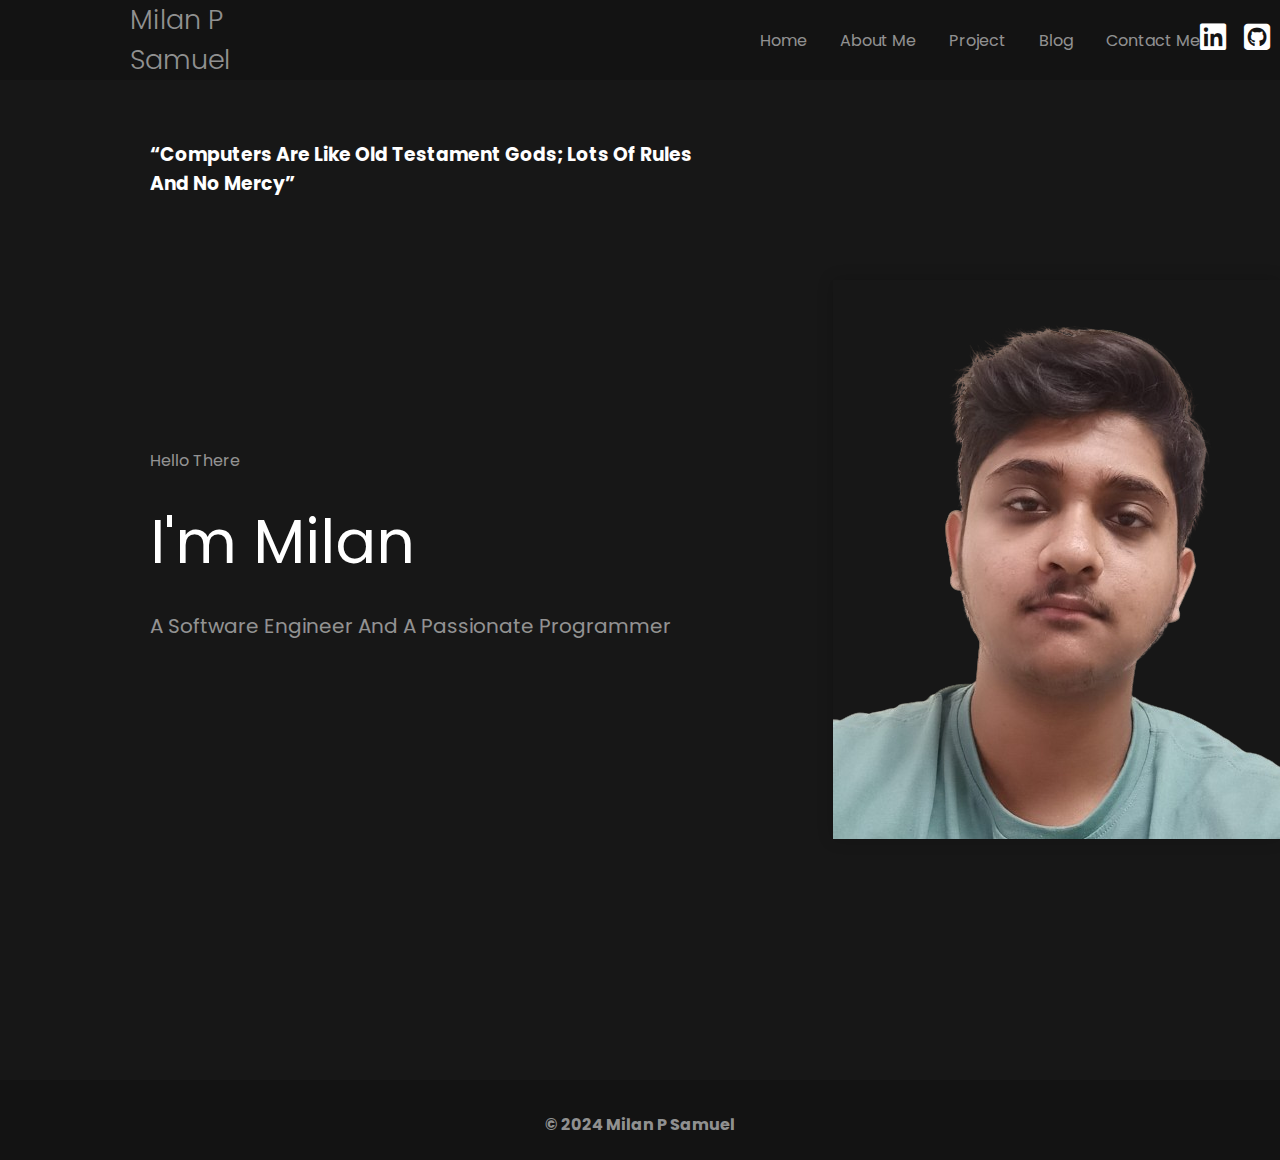
==== index.html @ ff263776 "Add files via upload" ====
<!DOCTYPE html>
<html lang="en">
<head>
    <meta charset="UTF-8">
    <meta name="viewport" content="width=device-width, initial-scale=1.0">
    <title>Portfolio Project</title>
    <link rel="stylesheet" href="style.css">
    <link href="https://fonts.googleapis.com/css2?family=Poppins:wght@300;400;600;700&display=swap" rel="stylesheet">
    <link rel="stylesheet" href="https://cdnjs.cloudflare.com/ajax/libs/font-awesome/6.5.0/css/all.min.css">
</head>
<body> 
    <header>
        <div class="name_container">
            <h1 class="name">Milan P Samuel</h1>
        </div>

        <div class="nav_bar">
            <a href="index.html">Home</a>
            <a href="HtmlPages/about.html">About Me</a>
            <a href="HtmlPages/project.html">Project</a>
            <a href="HtmlPages/blog.html">Blog</a>
            <a href="HtmlPages/contact.html">Contact Me</a>
        </div>

        <div class="action_icons">
            <a href="https://www.linkedin.com/in/milan-p-samuel-b54290242/"><i class="fa-brands fa-linkedin"></i></a>
            <a href="https://github.com/milansamuel609"><i class="fa-brands fa-square-github"></i></a>
        </div>

    </header>

    <main class="first_page">
        <div class="intro_container">
            <h3 class="top_head"> “Computers Are Like Old Testament Gods; Lots Of Rules And No Mercy”</h3>
            <span class="primary">Hello There</span>
            <h1 class="heading_name">I'm Milan</h1>
            <p class="short_intro">A Software Engineer And A Passionate Programmer</p>
        </div>

        <div class="milan_image">
            <img src="/Images/Milan_Image.png" alt="Milan">
        </div>

    </main>

    <footer>
        <div class="footer_name">
            <h4>© 2024 Milan P Samuel</h4>
        </div>
    </footer>

    <script src="script.js"></script>
</body>
</html>
---- style.css ----
*{
    margin: 0;
    padding: 0;
    font-family: "poppins";
    box-sizing: border-box;
}

header{
    display: flex;
    background-color: rgb(19, 19, 19);
    height: 80px;
    justify-content: space-between;
    align-items: center;
}

.name{
    font-size: 27px;
    font-weight: 300;
    color: #ffffff8c;
}

.name_container{
    margin-left: 130px;
    display: flex;
}

.nav_bar{
    margin-left:530px;
    display: flex;
    min-width: 440px;
    justify-content: space-between;
}

.nav_bar a{
    text-decoration: none;
    font-size: 16px;
    color:#ffffff8c;
    transition: color 0.3s ease;
}

.nav_bar a:hover{
    color: white;
}

.action_icons{
    margin-right: 40px;
    display: flex;
    min-width: 70px;
    justify-content: space-between;
}

.action_icons a{
    text-decoration: none;
    font-size: 25px;
    color:white;
}

.first_page{
    display: flex;
    background: #171717;
    height: 1000px;
}

.intro_container{
    padding-top: 60px;
    margin-left: 150px;
}

.top_head{
    padding-bottom: 250px;
    color: white;
}

.primary{
    color:#ffffff8c;
    font-size: 16px;
}

.heading_name{
    margin-top: 24px;
    color:white;
    font-size:60px;
    font-weight: 400;
}

.short_intro{
    margin-top: 24px;
    color:#ffffff8c;
    font-size: 1.25rem;
    display: block;
}

.milan_image{
    padding-top: 200px;
    margin-left: 110px;
    height: auto;
}

.milan_image img{
    border: none;
    outline: none;
    box-shadow: 0 0 15px rgba(0, 0, 0, 0.2);
    
}

footer{
    background-color: rgb(19, 19, 19);
    height: 80px;
    align-items: center;
}

.footer_name{
    padding-top: 32px;
    text-align: center;
    color: #ffffff8c;
}

/*About Page*/

.second_page {
    display: flex;
    height: 2000px;
    background-color: #171717;
    flex-direction: column;
    align-items: center;
    padding: 60px 20px;
}

.biography{
    max-width: 800px;
    text-align: center;
}

.first_heading{
    font-size: 40px;
    padding-bottom: 20px;
    color: white;
}

.first_content{
    color: #ffffff8c;
    text-align: justify;
    line-height: 1.6;
    margin-bottom: 40px;
}

.section_heading {
    font-size: 35px;
    margin-bottom: 30px;
    text-align: center;
    color: white;
}

.education {
    max-width: 800px;
    margin-bottom: 50px;
}

.education_item {
    margin-bottom: 30px;
    text-align: center;
}

.education_title, .education_title2 {
    font-size: 25px;
    margin-bottom: 10px;
}

.education_title,.education_title2, .education_institution, .education_year, .education_cgpa{
    font-size: 20px;
    color: #ffffff8c;
}

.education_item2, .education_item2 {
    text-align: center;
}


.education_institution, .education_year, .education_cgpa{
    text-align: center;
}

.education_description {
    font-size: 16px;
    color: #ffffff8c;
    text-align: justify;
    line-height: 1.6;
}

.skills {
    max-width: 800px;
    text-align: center;
    margin-bottom: 50px;
}

.skills_container {
    display: flex;
    flex-direction: column;
    gap: 20px;
}

.skill_item {
    text-align: left;
    margin-bottom: 10px;
}

.skill_name {
    font-size: 18px;
    margin-bottom: 5px;
    color: #ffffff8c;
}

.skill_bar {
    background-color: #ffffff8c;
    border-radius: 5px;
    overflow: hidden;
}

.skill_level {
    display: block;
    height: 20px;
    background-color: #00aaff;
}

.hobbies{
    max-width: 800px;
    text-align: center;
    margin-bottom: 50px;
}

.badminton{
    margin-top: 24px;   
    color:#ffffff8c;
    font-size: 1.25rem;
    display: block;
}

.languages{
    max-width: 800px;
    text-align: center;
    margin-bottom: 50px;
}

.lang{
    margin-top: 10px;  
    color:#ffffff8c;
    font-size: 1.25rem;
    display: block;
}

/* Project Page */

.third_page {
    padding: 60px 80px 0px 80px;
    display: flex;
    flex-direction: column; 
    height: 2000px;
    background-color: #171717;
    overflow-x: hidden; 
}   

.third_page h1{
    text-align: center;
    color: white;
    font-size: 40px;
}

.project_1 {
    display: flex;
    align-items: flex-start;
    justify-content: space-between; 
    margin-top: 40px;
    padding: 20px;
    border: 2px solid #ffffff;
    border-radius: 8px;
}

.project-image img {
    padding-top: 20px;
    max-width: 100%;
    height: auto;
}

.project-details {
    flex: 1; 
    margin-right: 20px;
    text-align: center;
}

.project_head{
    font-size: 25px;
    color: white;
}

.project-details p{
    padding-left: 20px;
    color: #ffffff8c;
    text-align: justify;
}

.project-details h3{
    color: white;
}

.fa-brands{
    text-decoration: none;
    font-size: 30px;
    color: white;
    text-align: center;
}

#brand_1{
    padding-right: 30px;
}

#brand_2{
    padding-right: 30px;
}

.project_2 {
    display: flex;
    align-items: flex-start;
    justify-content: space-between; 
    margin-top: 40px;
    padding: 20px;
    border: 2px solid #ffffff;
    border-radius: 8px;
}

.project_2 .project-details{
    margin-top: 60px;
}

.project_3{
    display: flex;
    align-items: flex-start;
    justify-content: space-between; 
    margin-top: 40px;
    padding: 20px;
    border: 2px solid #ffffff;
    border-radius: 8px;
}

.project_3 .project-details{
    margin-top: 50px;
}

/* Blog Page */

.fourth_page {
    display: flex;
    height: 5000px;
    background-color: #171717;
    flex-direction: column;
    padding: 60px 20px;
} 

.title{
    text-align: center;
    font-size: 42px;
    color: white;
}

.same_head{
    margin-top: 60px;
    font-size: 30px;
    color: white;
}

.same_content{
    padding-top: 20px;
    color: #ffffff8c;
}

.lang{
    padding-top: 30px;
    text-align: center;
}

#python{
    padding-right: 40px;
}

#java{
    padding-right: 40px;
}

.topic{
    padding-top: 30px;
    font-size: 27px;
    color: white;
}

.same_subtopic{
    padding-top: 30px;
    font-size: 18px;
    color: white;
}

.python_link{
    display: inline-block;
    padding: 10px 20px;
    font-size: 16px;
    color: black;
    background-color: #007BFF;
    text-align: center;
    text-decoration: none;
    border-radius: 5px;
}

.python_link:hover{
    color: white;
}

.java_link{
    display: inline-block;
    margin-left: 20px;
    padding: 10px 20px;
    font-size: 16px;
    color: black;
    background-color: #007BFF;
    text-align: center;
    text-decoration: none;
    border-radius: 5px;
}

.java_link:hover{
    color:white;
}

.cpp_link{
    display: inline-block;
    padding: 10px 20px;
    margin-left: 20px;
    font-size: 16px;
    color: black;
    background-color: #007BFF;
    text-align: center;
    text-decoration: none;
    border-radius: 5px;
}

.cpp_link:hover{
    color:white;
}

.encap_link{
    display: inline-block;
    padding: 10px 20px;
    font-size: 16px;
    color: black;
    background-color: #007BFF;
    text-align: center;
    text-decoration: none;
    border-radius: 5px;
}

.encap_link:hover{
    color:white;
}

.dsa_roadmap{
    display: inline-block;
    padding: 10px 20px;
    font-size: 16px;
    color: black;
    background-color: #007BFF;
    text-align: center;
    text-decoration: none;
    border-radius: 5px;
}

.dsa_roadmap:hover{
    color: white;
}

/* Contact Me Page*/

.contact_page {
    margin: 0 auto;
    padding: 60px 20px;
    max-width: 800px;
    height: 800px;
}

.contact_form_section {
    margin-bottom: 40px;
}

.contact_form_section h2 {
    font-size: 40px;
    margin-bottom: 80px;
    text-align: center;
}

.form_group {
    margin-bottom: 20px;
}

.form_group label {
    display: block;
    margin-bottom: 5px;
    font-weight: 600;
}

.form_group input,
.form_group textarea {
    width: 100%;
    padding: 10px;
    border: 1px solid #ccc;
    border-radius: 5px;
    font-size: 16px;
    resize: none;
}

.form_group button {
    padding: 10px 20px;
    background-color: #333;
    color: white;
    border: none;
    border-radius: 5px;
    font-size: 16px;
    cursor: pointer;
}

.form_group button:hover {
    background-color: #f39c12;
}


@media (max-width: 768px) {
    .project {
        flex-direction: column;
    }

    .project-details, .project-image {
        text-align: center;
        margin: 0;
        padding: 10px 0; 
    }
}
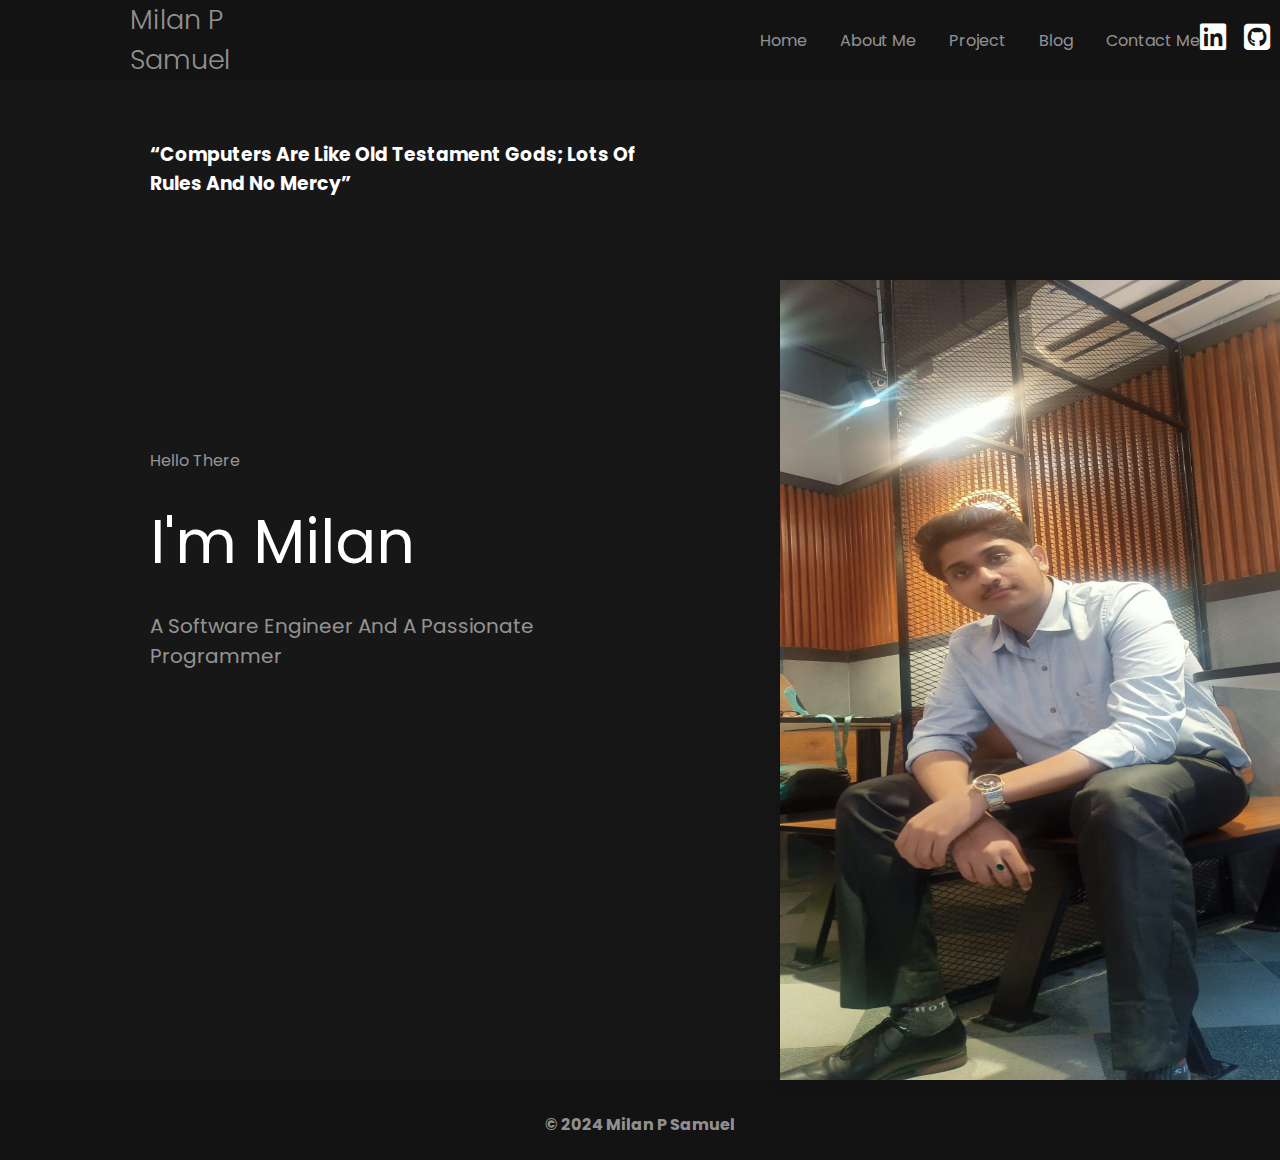
==== commit 31e4aeb7: "Update index.html" ====
--- a/index.html
+++ b/index.html
@@ -38,7 +38,7 @@
         </div>
 
         <div class="milan_image">
-            <img src="/Images/Milan_Image.png" alt="Milan">
+            <img src="/Images/Milan_Image.png" alt="Milan" width="500px" height="800px">
         </div>
 
     </main>
@@ -51,4 +51,4 @@
 
     <script src="script.js"></script>
 </body>
-</html>+</html>
--- a/style.css
+++ b/style.css
@@ -476,57 +476,61 @@
 
 /* Contact Me Page*/
 
-.contact_page {
-    margin: 0 auto;
-    padding: 60px 20px;
-    max-width: 800px;
-    height: 800px;
-}
-
-.contact_form_section {
+.fifth_page {
+    padding: 100px;
+    background-color: #000;
+    color: #fff;
+  }
+  
+  .contact_form_section {
     margin-bottom: 40px;
-}
-
-.contact_form_section h2 {
+    padding-left: 400px;
+    padding-right: 400px;
+  }
+  
+  .contact_form_section h2 {
     font-size: 40px;
     margin-bottom: 80px;
     text-align: center;
-}
-
-.form_group {
+  }
+  
+  .form_group {
     margin-bottom: 20px;
-}
-
-.form_group label {
+  }
+  
+  .form_group label {
     display: block;
     margin-bottom: 5px;
     font-weight: 600;
-}
-
-.form_group input,
-.form_group textarea {
+    color: #fff; /* Set label text color to white */
+  }
+  
+  .form_group input,
+  .form_group textarea {
     width: 100%;
     padding: 10px;
     border: 1px solid #ccc;
     border-radius: 5px;
     font-size: 16px;
-    resize: none;
-}
-
-.form_group button {
+    resize:   
+   none;
+    background-color: #333; /* Set input background color to a darker shade */
+    color: #fff; /* Set input text color to white */
+  }
+  
+  .form_group button {
     padding: 10px 20px;
-    background-color: #333;
+    background-color: #f39c12; 
     color: white;
     border: none;
     border-radius: 5px;
     font-size: 16px;
     cursor: pointer;
-}
-
-.form_group button:hover {
-    background-color: #f39c12;
-}
-
+  }
+  
+  .form_group button:hover {
+    background-color: #e68a00; 
+  }
 
 @media (max-width: 768px) {
     .project {
@@ -538,4 +542,4 @@
         margin: 0;
         padding: 10px 0; 
     }
-}+}
